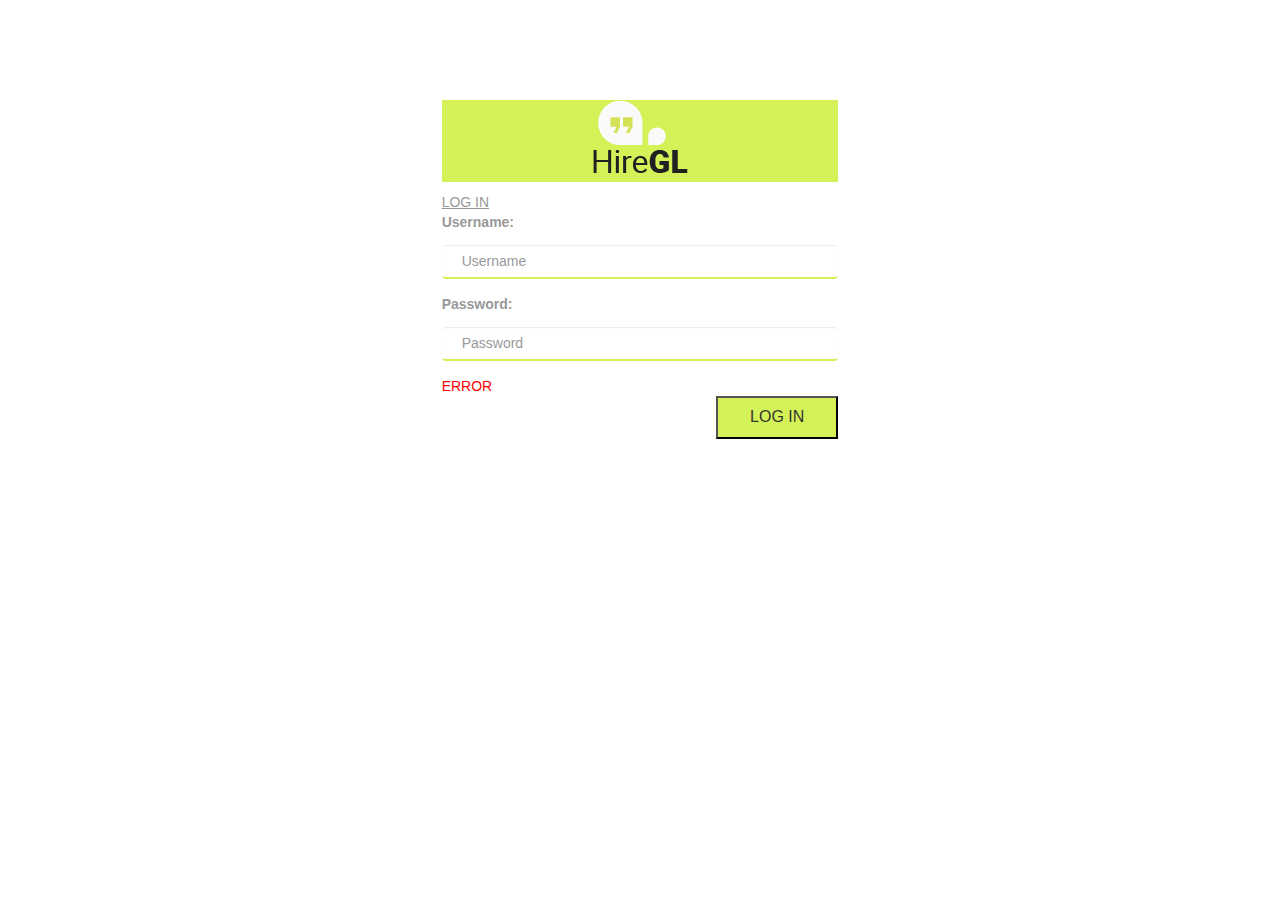
==== index.html @ 692cae9d "Basic Form" ====
<!DOCTYPE html>
<html lang="en">
<head>
  <title>Bootstrap Example</title>
  <meta charset="utf-8">
  <meta name="viewport" content="width=device-width, initial-scale=1">
  <link rel="stylesheet" href="https://maxcdn.bootstrapcdn.com/bootstrap/3.3.7/css/bootstrap.min.css">
  <script src="https://ajax.googleapis.com/ajax/libs/jquery/3.2.1/jquery.min.js"></script>
  <script src="https://maxcdn.bootstrapcdn.com/bootstrap/3.3.7/js/bootstrap.min.js"></script>
  <link href="style.css" rel="stylesheet">
    <script src="script.js"></script>

</head>
<body>

<div class="container-fluid">

  <div class="row">
    <div class="col-sm-4" ></div>
    <div class="col-sm-4"><div id="border"><div id="logo"><form class="form"><img src="logo.png" ></div></div><div id="login" >LOG IN</div><div id="input"><div class="form-group">
  <label for="usr ">Username:</label>
  <input type="text" class="form-control" placeholder="Username" id="usr">
</div>
<div class="form-group">
  <label for="pwd" >Password:</label>
  <input type="password" placeholder="Password"  class="form-control" id="pwd">
  
</div>
  <div id="error">ERROR </div><div id="button"><button class="button">LOG IN</button> </div>


</div>
</form>
    <div class="col-sm-4" ></div>
  </div>
</div>

</body>
</html>
---- style.css ----
#logo{
text-align: center;
margin-top: 100px;
background: #d4f157;
}

.button{

    padding: 8px 32px;
   	
   	display: block;
    font-size: 16px;
    margin-left: auto;
    background-color: #d4f157;

   	
    
    
}
#login{
	opacity: 0.5;
	text-decoration: underline;
}

input[type=text] {
    width: 100%;
    padding: 12px 20px;
    margin: 8px 0;
    box-sizing: border-box;
    border: none;
    border-bottom: 2px solid #d4f157;
}

input[type=password] {
    width: 100%;
    padding: 12px 20px;
    margin: 8px 0;
    box-sizing: border-box;
    border:  0px;
    border-bottom: 2px solid #d4f157;
    outline: none;
}

label{
opacity: 0.5;
}

#error{
	color: red;
}

#login{
	margin-top: 10px;
}
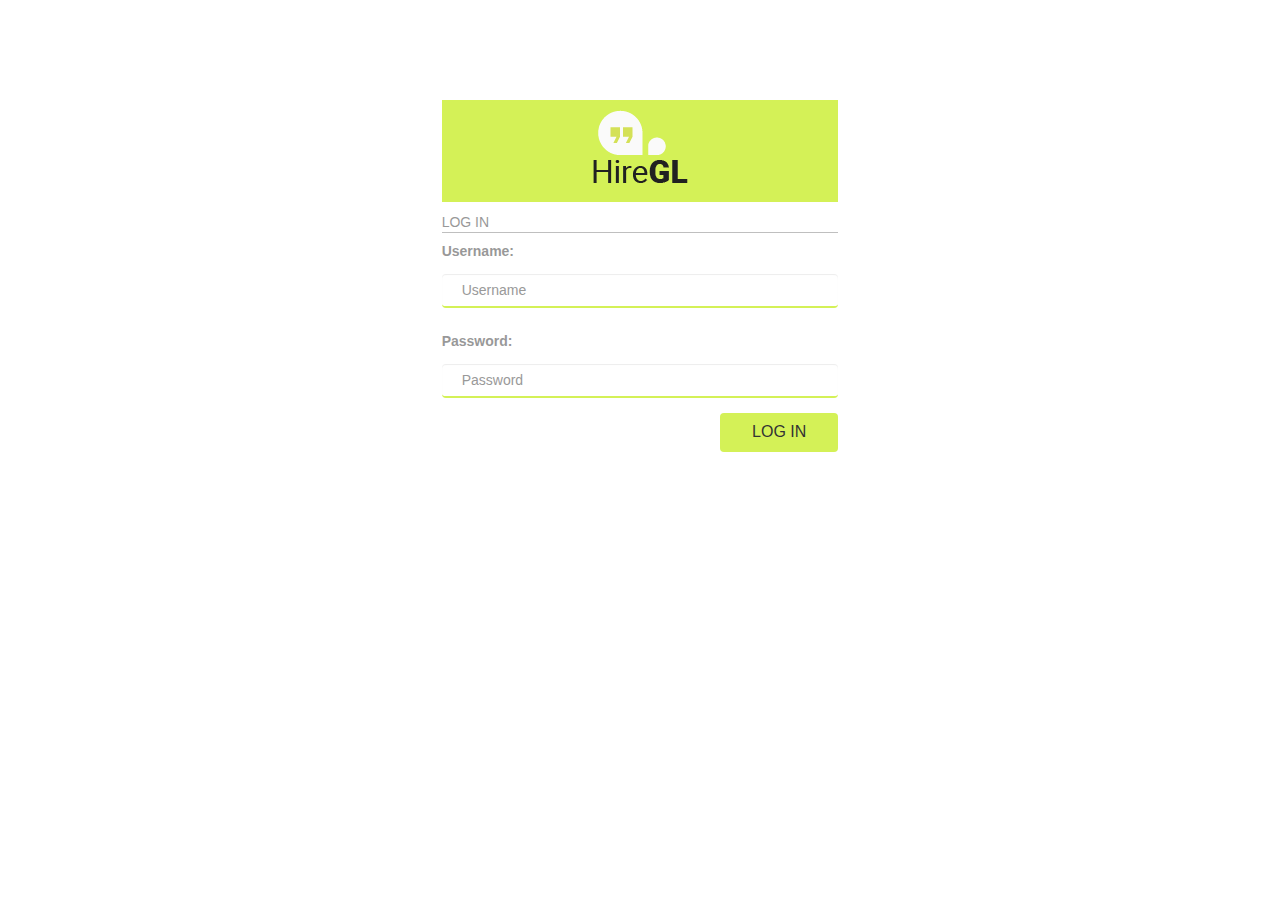
==== commit 9fd12506: "-added error function" ====
--- a/index.html
+++ b/index.html
@@ -20,13 +20,16 @@
     <div class="col-sm-4"><div id="border"><div id="logo"><form class="form"><img src="logo.png" ></div></div><div id="login" >LOG IN</div><div id="input"><div class="form-group">
   <label for="usr ">Username:</label>
   <input type="text" class="form-control" placeholder="Username" id="usr">
+  <div id="errorusr">Invalid username or is too short!</div>
 </div>
 <div class="form-group">
   <label for="pwd" >Password:</label>
   <input type="password" placeholder="Password"  class="form-control" id="pwd">
+  <div id="errorpwd">Invalid password or is too short!</div>
   
 </div>
-  <div id="error">ERROR </div><div id="button"><button class="button">LOG IN</button> </div>
+  <div id="error">Invalid Username or Password </div><div id="button"><button type="button" class="btn">LOG IN</button> </div>
+
 
 
 </div>
--- a/style.css
+++ b/style.css
@@ -2,9 +2,11 @@
 text-align: center;
 margin-top: 100px;
 background: #d4f157;
+position: static;
+padding: 10px;
 }
 
-.button{
+.btn{
 
     padding: 8px 32px;
    	
@@ -12,6 +14,9 @@
     font-size: 16px;
     margin-left: auto;
     background-color: #d4f157;
+    border:#d4f157;
+    position: relative;
+
 
    	
     
@@ -19,7 +24,9 @@
 }
 #login{
 	opacity: 0.5;
-	text-decoration: underline;
+	border-bottom: 0.5px solid grey;
+    margin-top: 10px;
+    display: block;
 }
 
 input[type=text] {
@@ -29,6 +36,7 @@
     box-sizing: border-box;
     border: none;
     border-bottom: 2px solid #d4f157;
+    margin-top:8px;
 }
 
 input[type=password] {
@@ -43,14 +51,33 @@
 
 label{
 opacity: 0.5;
+margin-top: 8px;
 }
 
 #error{
 	color: red;
+    display: none;
+    font-weight: bold;
+    
 }
 
-#login{
-	margin-top: 10px;
+#errorusr
+{
+
+    display: none;
+    color: red;
+    font-weight: bold;
+}
+
+#errorpwd
+{
+
+    display: none;
+    color: red;
+    font-weight: bold;
 }
 
 
+
+
+
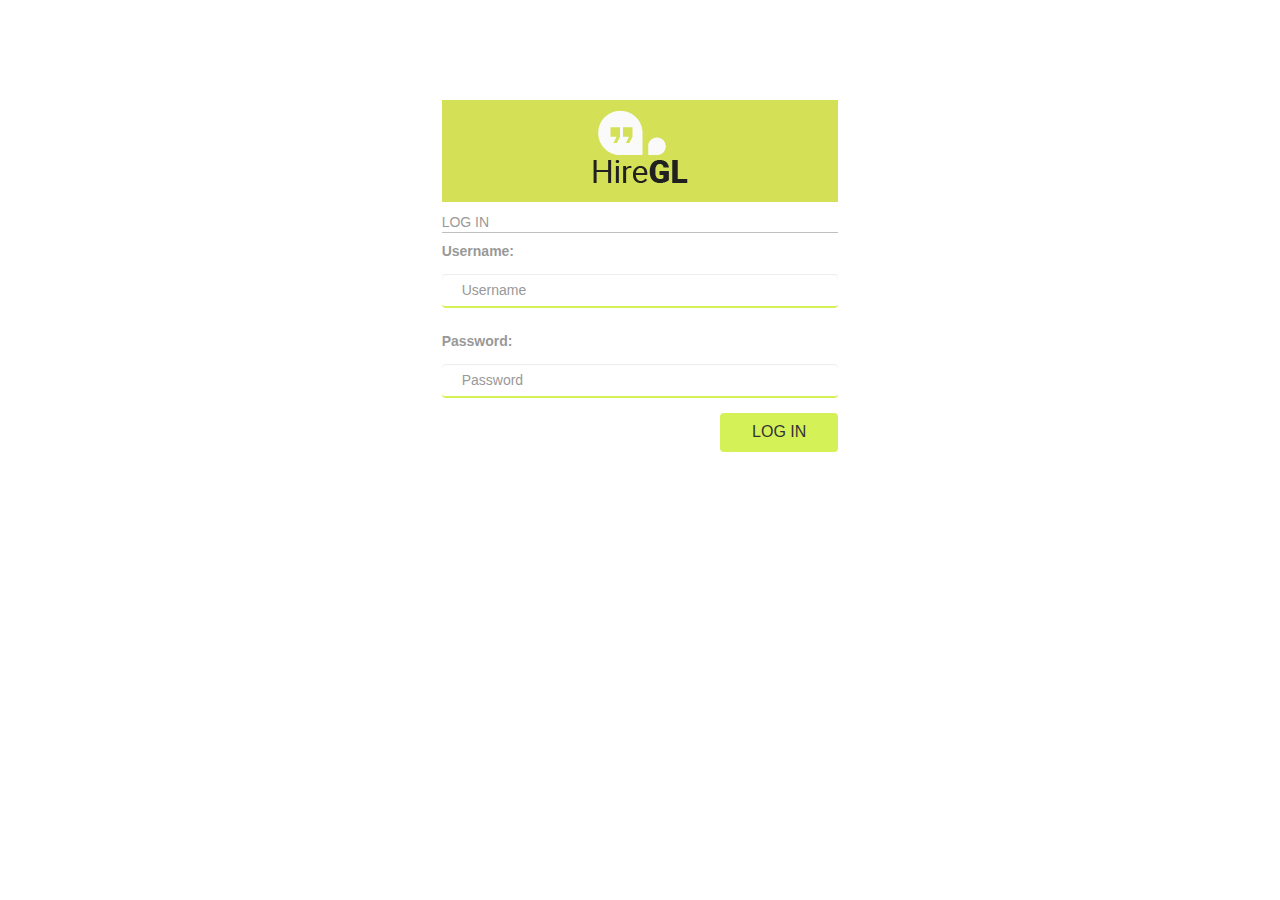
==== commit 07d0841a: "-added secondarypage&login" ====
--- a/index.html
+++ b/index.html
@@ -1,7 +1,7 @@
 <!DOCTYPE html>
 <html lang="en">
 <head>
-  <title>Bootstrap Example</title>
+  <title>HireGL</title>
   <meta charset="utf-8">
   <meta name="viewport" content="width=device-width, initial-scale=1">
   <link rel="stylesheet" href="https://maxcdn.bootstrapcdn.com/bootstrap/3.3.7/css/bootstrap.min.css">
@@ -28,7 +28,7 @@
   <div id="errorpwd">Invalid password or is too short!</div>
   
 </div>
-  <div id="error">Invalid Username or Password </div><div id="button"><button type="button" class="btn">LOG IN</button> </div>
+  <div id="error">Invalid Username or Password </div><div id="button"><button type="button" id="button" class="btn">LOG IN</button> </div>
 
 
 
--- a/style.css
+++ b/style.css
@@ -1,11 +1,82 @@
 #logo{
 text-align: center;
 margin-top: 100px;
-background: #d4f157;
+background: #d4e157;
 position: static;
 padding: 10px;
+
+
 }
 
+
+
+#logo2
+{
+
+text-align: center;
+
+background-color: #d4e157;
+padding: 12px;
+box-shadow: 0px 0px 1px 1px rgba(181,163,181,1);
+
+
+
+
+}
+
+
+th,td
+{
+
+    
+}
+
+ul
+{
+
+    background-color: #fafafa;
+    height: 84.5vh;
+    text-align: center;
+    box-shadow: 0px 0px 1px 1px rgba(181,163,181,1);
+}
+
+
+#cinterview
+{
+
+    float:left;
+}
+#save
+{
+    float:right;
+
+
+}
+
+
+
+
+#cancel
+{
+
+    margin-right: 150px;
+
+}
+
+#grey
+{
+    width: 101.5vw;
+    height: 106px;
+    background: #eeeeee;
+    
+    
+}
+
+#editinter
+{
+
+vertical-align: bottom;
+}
 .btn{
 
     padding: 8px 32px;
@@ -16,12 +87,29 @@
     background-color: #d4f157;
     border:#d4f157;
     position: relative;
+ }
 
 
-   	
+ #opacity
+ {
+    font-size: 12px;
+    opacity: 0.5;
+ }
+
+ #sel1
+ {
+
+     width: 100%;
     
-    
-}
+   
+    box-sizing: border-box;
+    border: none;
+    border-bottom: 2px solid #d4f157;
+    margin-top:8px;
+    text-align: center;
+
+
+ }
 #login{
 	opacity: 0.5;
 	border-bottom: 0.5px solid grey;
@@ -30,6 +118,26 @@
 }
 
 input[type=text] {
+    width: 100%;
+    padding: 12px 20px;
+    margin: 8px 0;
+    box-sizing: border-box;
+    border: none;
+    border-bottom: 2px solid #d4f157;
+    margin-top:8px;
+}
+
+input[type=textarea],#notes {
+    width: 100%;
+    padding: 12px 20px;
+    margin: 8px 0;
+    box-sizing: border-box;
+    border: none;
+    border-bottom: 2px solid #d4f157;
+    margin-top:8px;
+}
+
+input[type=date] {
     width: 100%;
     padding: 12px 20px;
     margin: 8px 0;
